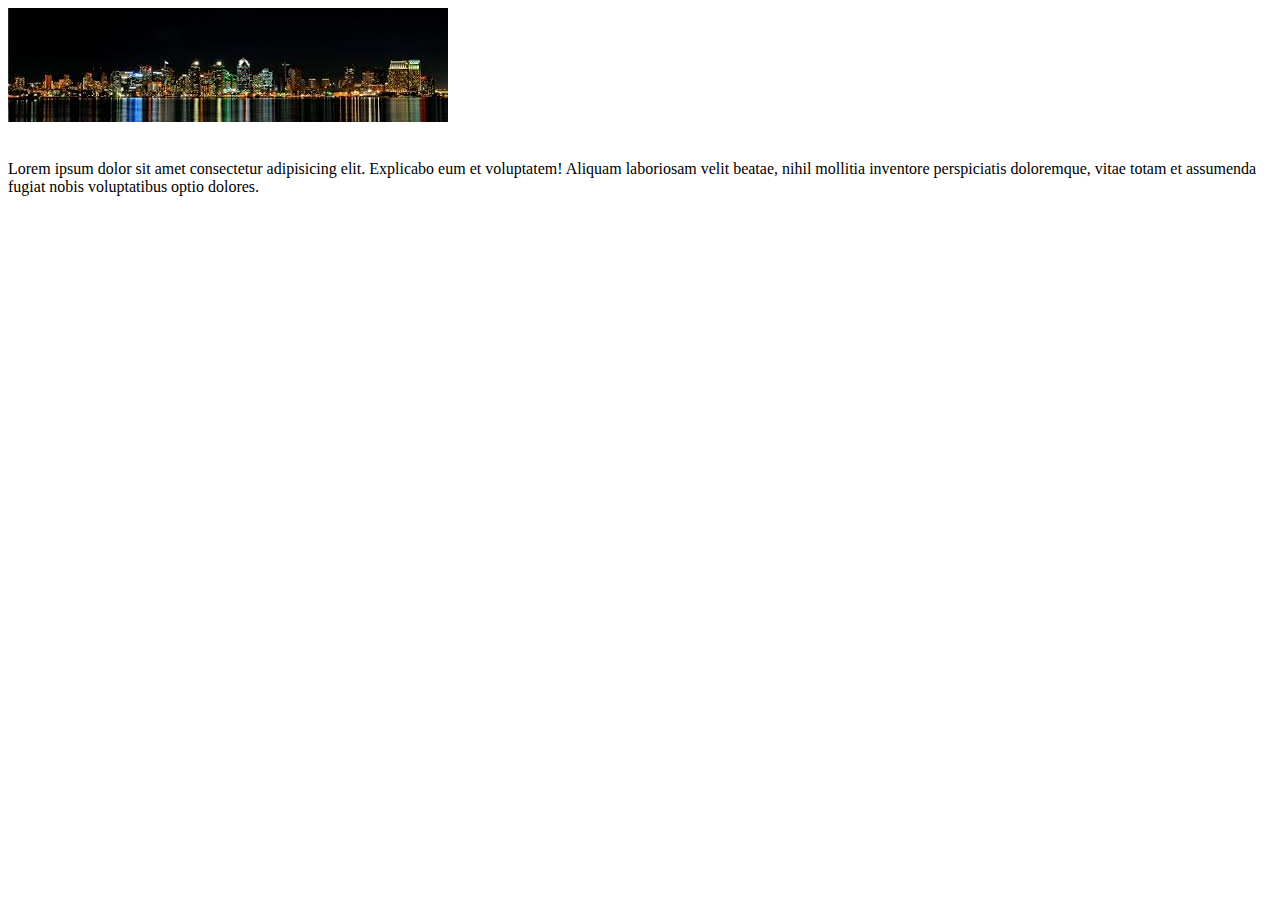
==== index.html @ f09262f5 "first commit" ====
<!DOCTYPE html>
<html lang="en">

<head>
    <meta charset="UTF-8">
    <meta name="viewport" content="width=device-width, initial-scale=1.0">
    <title>Document</title>
</head>

<body>
    <header>
        <img src="/img/descarga (1).jpg" alt="">
    </header>
    <section>
        <div>
            <img src="" alt=""><img src="" alt="">
        </div>
        <div>
            <p>
                Lorem ipsum dolor sit amet consectetur adipisicing elit. Explicabo eum et voluptatem! Aliquam laboriosam
                velit beatae, nihil mollitia inventore perspiciatis doloremque, vitae totam et assumenda fugiat nobis
                voluptatibus optio dolores.
            </p>
        </div>
    </section>
</body>

</html>
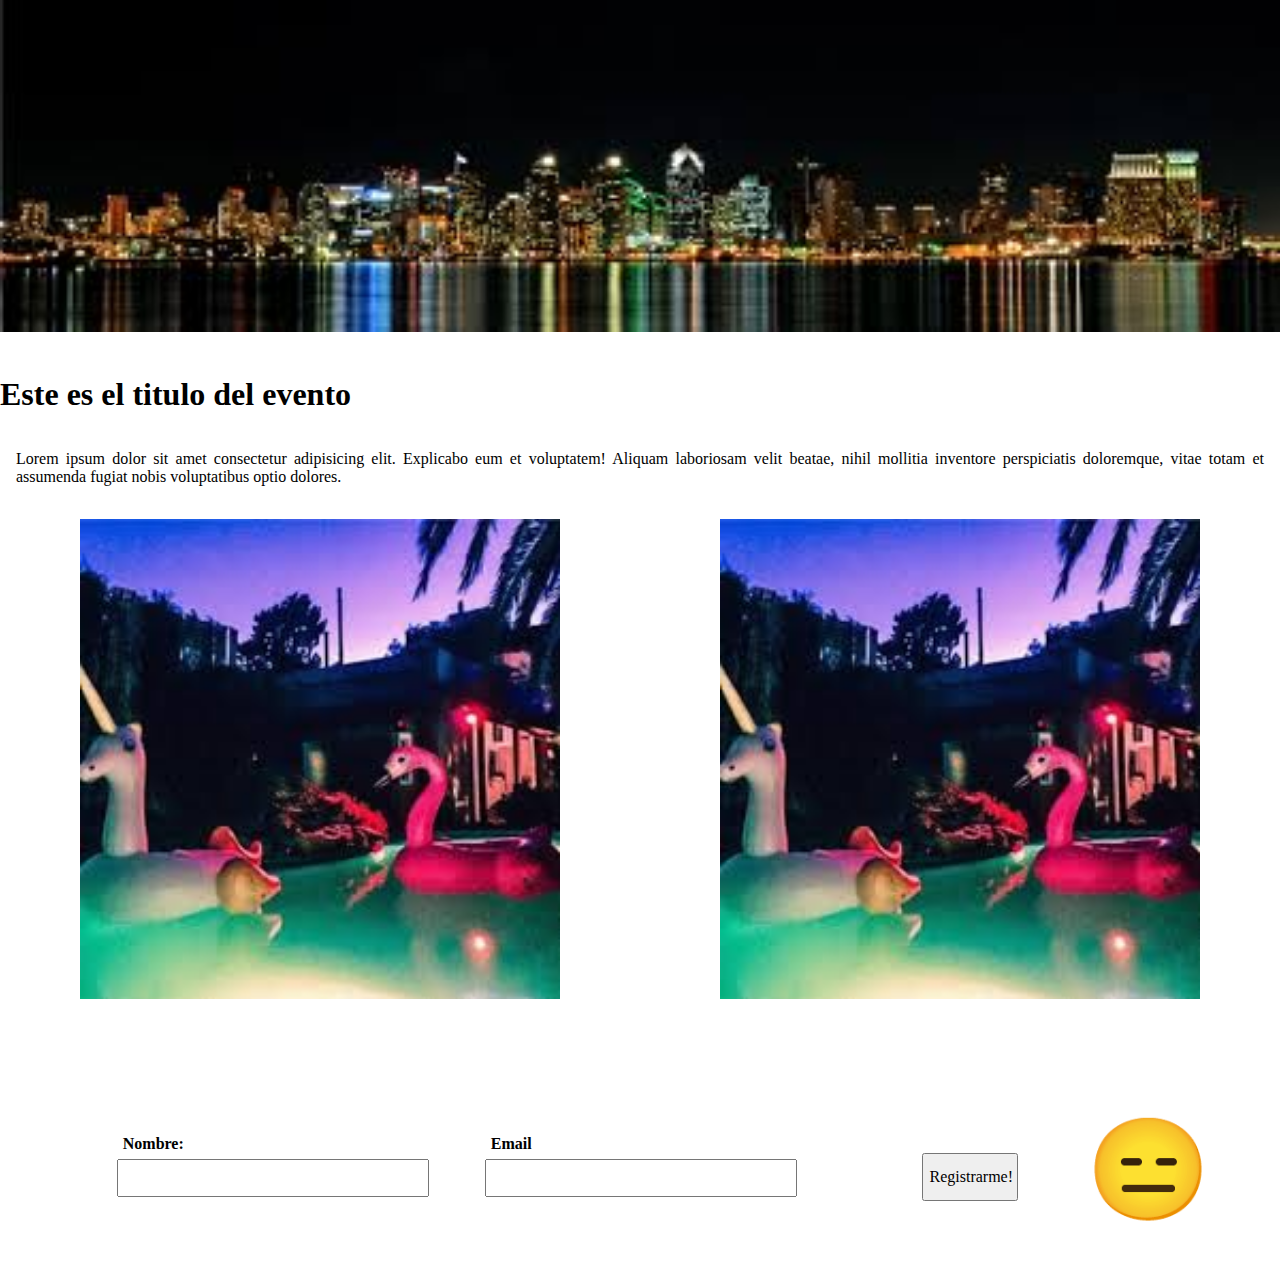
==== commit ba5b7f5e: "front end mas algunas funcionalidades" ====
--- a/index.html
+++ b/index.html
@@ -4,6 +4,8 @@
 <head>
     <meta charset="UTF-8">
     <meta name="viewport" content="width=device-width, initial-scale=1.0">
+    <link rel="stylesheet" href="normalize.css">
+    <link rel="stylesheet" href="style.css">
     <title>Document</title>
 </head>
 
@@ -16,13 +18,41 @@
             <img src="" alt=""><img src="" alt="">
         </div>
         <div>
-            <p>
+            <h1>Este es el titulo del evento</h1>
+            <p class="paragraph">
                 Lorem ipsum dolor sit amet consectetur adipisicing elit. Explicabo eum et voluptatem! Aliquam laboriosam
                 velit beatae, nihil mollitia inventore perspiciatis doloremque, vitae totam et assumenda fugiat nobis
                 voluptatibus optio dolores.
             </p>
         </div>
     </section>
+    <section>
+        <div class="imgContainer">
+            <img src="img/descarga.jpg" alt="">
+            <img src="img/descarga.jpg" alt="">
+        </div>
+    </section>
+    <section class="registrationContainer">
+        <div class="inputContainer">
+            <div>
+                <h6>Nombre:</h6>
+                <input id="nameInput" type="text">
+            </div>
+            <div>
+                <h6>Email</h6>
+                <input id="emailInput" type="email">
+            </div>
+        </div>
+        <div class="registrationBtn">
+            <button onclick="tomarDatosDeRegistro()">Registrarme!</button>
+        </div>
+
+        <div class="emojiContainer">
+            <span id="smileyFace" class="emoji">&#128522;</span>
+            <span class="emoji">&#128529;</span>
+        </div>
+    </section>
+    <script src="/scripts/index.js"></script>
 </body>
 
 </html>--- a/style.css
+++ b/style.css
@@ -0,0 +1,155 @@
+header img {
+  width: 100%;
+}
+
+.paragraph {
+  padding: 1em;
+  text-align: justify;
+  text-justify: inter-word;
+}
+
+.imgContainer {
+  display: -ms-grid;
+  display: grid;
+  -ms-grid-columns: (50%)[2];
+      grid-template-columns: repeat(2, 50%);
+}
+
+.imgContainer img {
+  width: 10em;
+  height: 10em;
+  -ms-grid-column-align: center;
+      justify-self: center;
+  -ms-flex-item-align: center;
+      -ms-grid-row-align: center;
+      align-self: center;
+}
+
+.inputContainer {
+  display: -ms-grid;
+  display: grid;
+  -ms-grid-columns: (10em)[2];
+      grid-template-columns: repeat(2, 10em);
+  gap: 1em;
+  padding: 1em;
+  margin-top: 1em;
+}
+
+.inputContainer div {
+  width: 8em;
+  height: 3em;
+  -webkit-box-pack: center;
+      -ms-flex-pack: center;
+          justify-content: center;
+  -webkit-box-align: center;
+      -ms-flex-align: center;
+          align-items: center;
+}
+
+.inputContainer div input {
+  width: 9em;
+  height: 1em;
+}
+
+.inputContainer div h6 {
+  margin: 6px;
+}
+
+.registrationBtn {
+  display: -ms-grid;
+  display: grid;
+  -webkit-box-pack: center;
+      -ms-flex-pack: center;
+          justify-content: center;
+  -ms-flex-line-pack: center;
+      align-content: center;
+}
+
+.emoji {
+  font-size: 100px;
+  margin-top: 6px;
+}
+
+#smileyFace {
+  display: none;
+}
+
+@media (min-width: 992px) {
+  .registrationContainer {
+    display: -webkit-box;
+    display: -ms-flexbox;
+    display: flex;
+    -webkit-box-orient: horizontal;
+    -webkit-box-direction: normal;
+        -ms-flex-flow: row;
+            flex-flow: row;
+    -webkit-box-pack: space-evenly;
+        -ms-flex-pack: space-evenly;
+            justify-content: space-evenly;
+    margin-top: 50px;
+  }
+  .emoji {
+    font-size: 100px;
+    margin-top: 10em;
+  }
+  .imgContainer {
+    display: -ms-grid;
+    display: grid;
+    -ms-grid-columns: (50%)[2];
+        grid-template-columns: repeat(2, 50%);
+  }
+  .imgContainer img {
+    width: 30em;
+    height: 30em;
+    -ms-grid-column-align: center;
+        justify-self: center;
+    -ms-flex-item-align: center;
+        -ms-grid-row-align: center;
+        align-self: center;
+  }
+  .inputContainer {
+    display: -ms-grid;
+    display: grid;
+    -ms-grid-columns: (20em)[2];
+        grid-template-columns: repeat(2, 20em);
+    gap: 3em;
+    padding: 3em;
+    margin-top: 2em;
+  }
+  .inputContainer div {
+    width: 20em;
+    height: 6em;
+    -webkit-box-pack: center;
+        -ms-flex-pack: center;
+            justify-content: center;
+    -webkit-box-align: center;
+        -ms-flex-align: center;
+            align-items: center;
+  }
+  .inputContainer div input {
+    width: 19em;
+    height: 2em;
+  }
+  .inputContainer div h6 {
+    margin: 6px;
+    font-size: 1em;
+  }
+  .registrationBtn {
+    display: -ms-grid;
+    display: grid;
+    -webkit-box-pack: center;
+        -ms-flex-pack: center;
+            justify-content: center;
+    -ms-flex-line-pack: center;
+        align-content: center;
+  }
+  .registrationBtn button {
+    margin-top: 2em;
+    width: 6em;
+    height: 3em;
+  }
+  .emojiContainer {
+    margin-top: 4em;
+  }
+}
+/*# sourceMappingURL=style.css.map */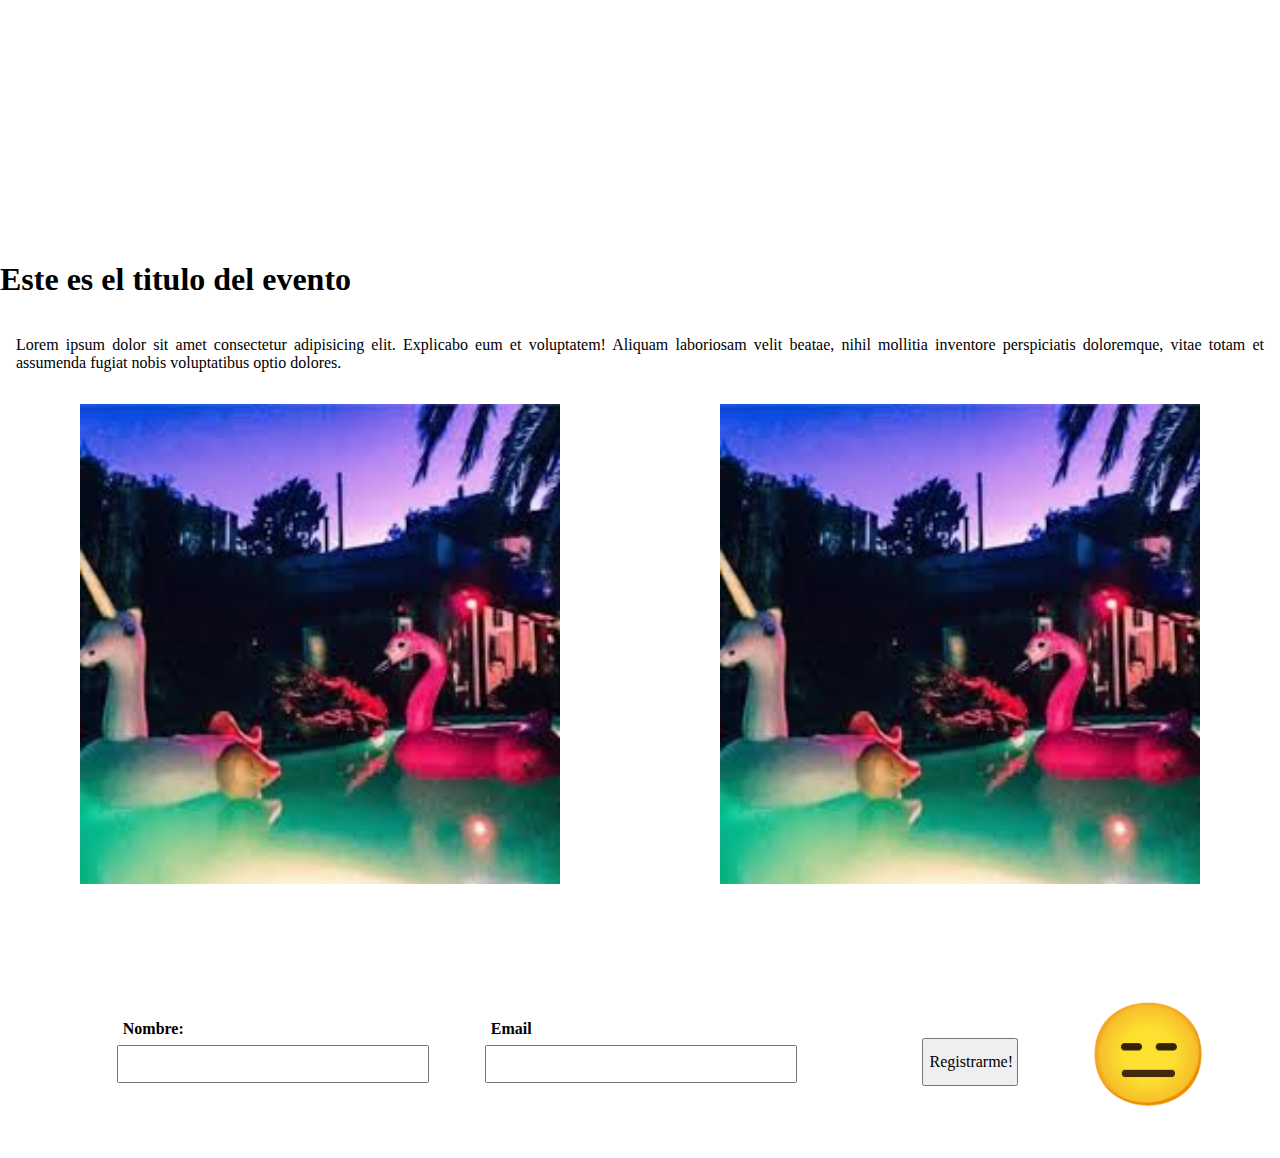
==== commit be70510f: "registro admin" ====
--- a/index.html
+++ b/index.html
@@ -11,13 +11,10 @@
 
 <body>
     <header>
-        <img src="/img/descarga (1).jpg" alt="">
+        <a href="logueo_admin.html">Ingresar</a>
     </header>
     <section>
-        <div>
-            <img src="" alt=""><img src="" alt="">
-        </div>
-        <div>
+        <div class="_admin">
             <h1>Este es el titulo del evento</h1>
             <p class="paragraph">
                 Lorem ipsum dolor sit amet consectetur adipisicing elit. Explicabo eum et voluptatem! Aliquam laboriosam
@@ -49,7 +46,7 @@
 
         <div class="emojiContainer">
             <span id="smileyFace" class="emoji">&#128522;</span>
-            <span class="emoji">&#128529;</span>
+            <span id="badFace" class="emoji">&#128529;</span>
         </div>
     </section>
     <script src="/scripts/index.js"></script>
--- a/style.css
+++ b/style.css
@@ -1,5 +1,31 @@
+header {
+  height: 15em;
+  display: -webkit-box;
+  display: -ms-flexbox;
+  display: flex;
+  -webkit-box-orient: horizontal;
+  -webkit-box-direction: reverse;
+      -ms-flex-direction: row-reverse;
+          flex-direction: row-reverse;
+  -webkit-box-pack: end;
+      -ms-flex-pack: end;
+          justify-content: end;
+  z-index: 0;
+  background-image: url(/img/fondo.jpg);
+  background-repeat: no-repeat;
+  background-size: cover;
+}
+
 header img {
   width: 100%;
+  z-index: 1;
+}
+
+header a {
+  z-index: 3;
+  color: #ffffff;
+  font-weight: bolder;
+  font-size: 1.5em;
 }
 
 .paragraph {
